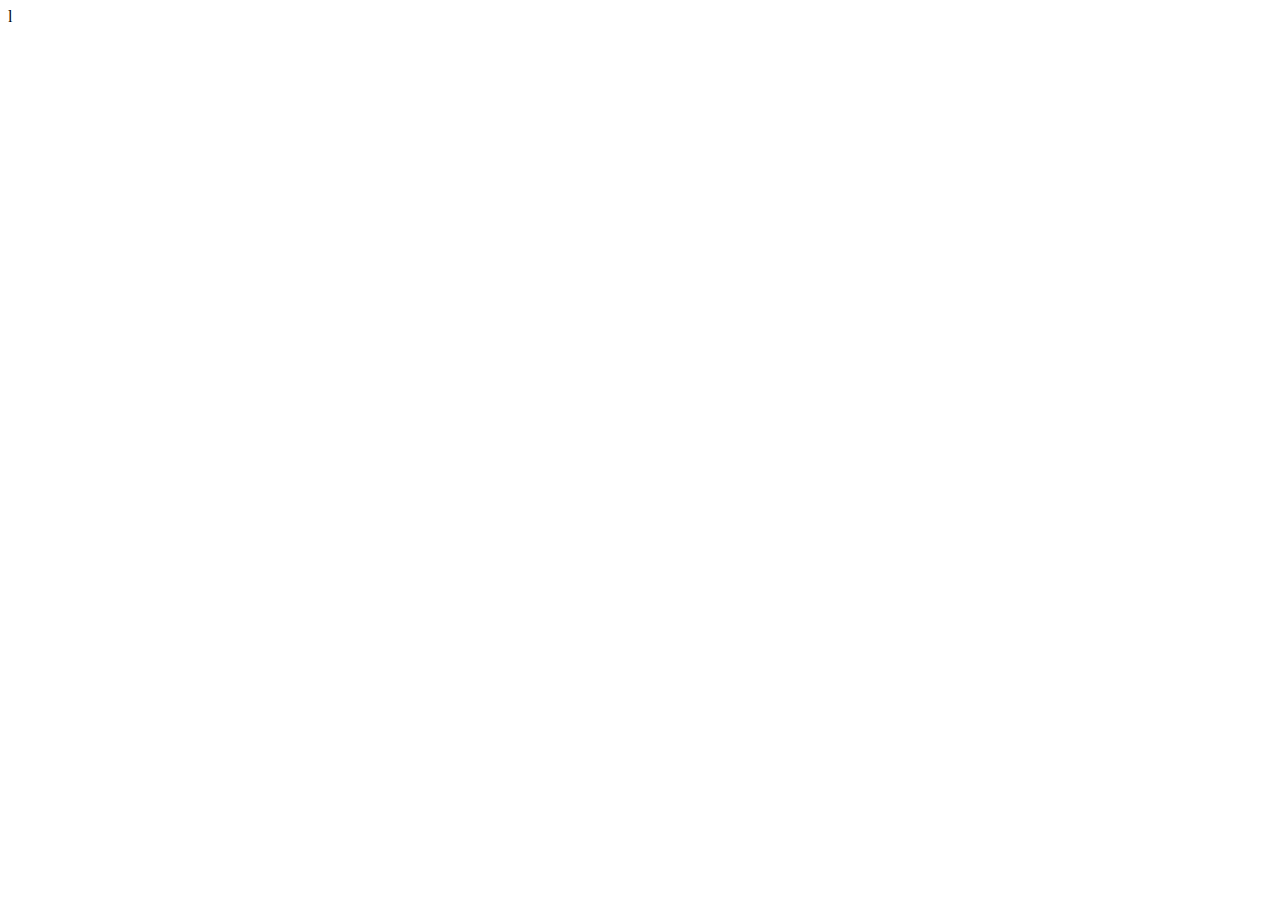
==== index.html @ d32b6e4c "New File" ====
<!DOCTYPE html>
<html lang="en">
<head>
    <meta charset="UTF-8">
    <meta name="viewport" content="width=device-width, initial-scale=1.0">
    <title>Document</title>
</head>
<body>
    
</body>
</html>l
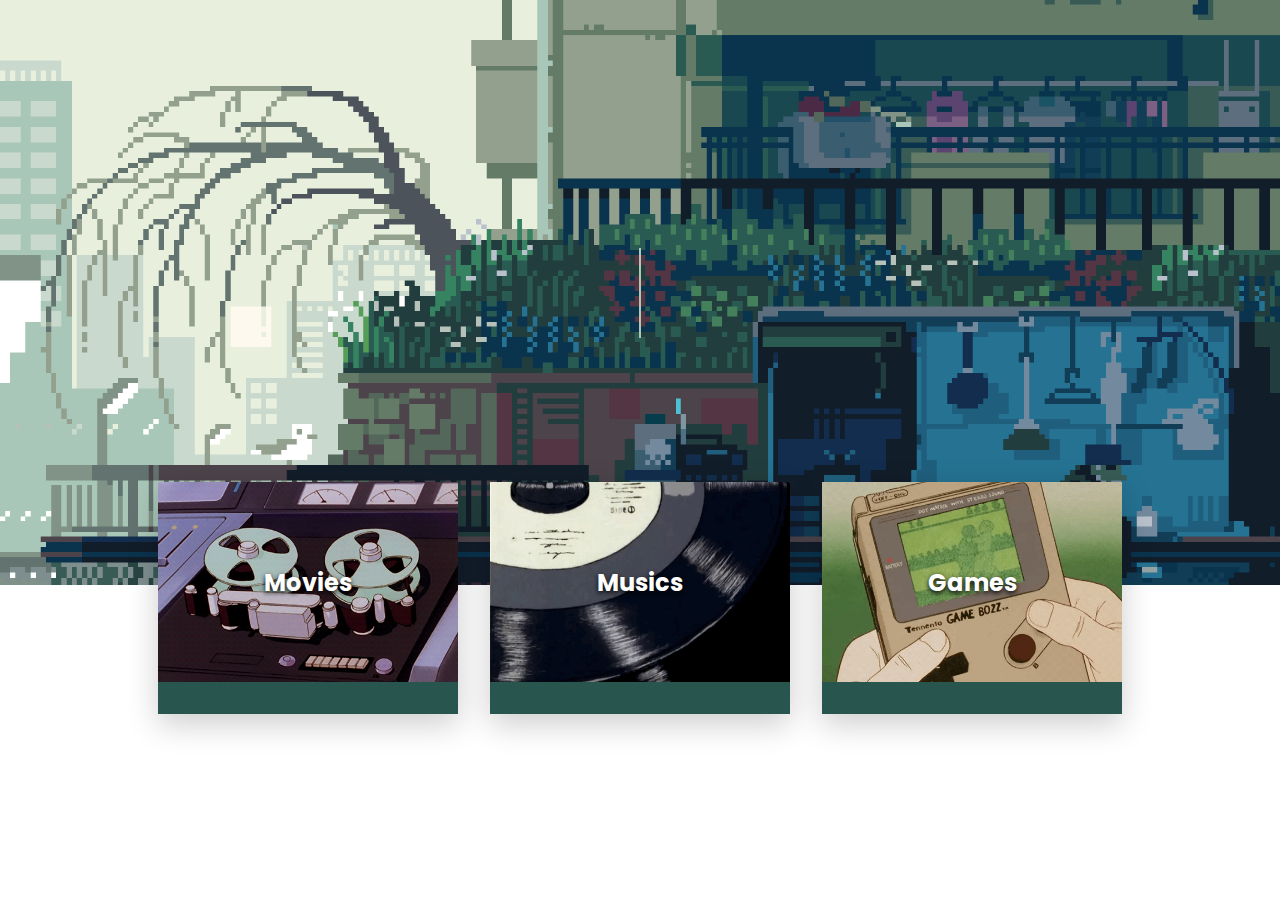
==== commit d4074515: "Ups" ====
--- a/index.html
+++ b/index.html
@@ -1,11 +1,68 @@
 <!DOCTYPE html>
 <html lang="en">
-<head>
-    <meta charset="UTF-8">
-    <meta name="viewport" content="width=device-width, initial-scale=1.0">
-    <title>Document</title>
-</head>
-<body>
+  <head>
+    <meta charset="UTF-8" />
+    <meta name="viewport" content="width=device-width, initial-scale=1.0" />
+    <link rel="stylesheet" href="style.css" />
+    <link
+      href="https://fonts.googleapis.com/css2?family=Poppins:wght@300;400;700&display=swap"
+      rel="stylesheet"
+    />
+    <link
+      href="https://fonts.googleapis.com/css2?family=Press+Start+2P&display=swap"
+      rel="stylesheet"
+    />
+    <title>My Favorite Things</title>
+  </head>
+  <body>
+    <header>
+      <section class="gif-background">
+        <h1 class="typewriter">
+          <span class="gradient-text">My Favorite Things</span>
+        </h1>
+      </section>
+    </header>
+    <div class="container">
+      <div class="card movies">
+          <div class="face face1">
+              <div class="content">
+                  <h3>Movies</h3>
+              </div>
+          </div>
+          <div class="face face2">
+              <div class="content">
+                  <p>I really like watching movies!</p>
+                      <a href="#">Read More</a>
+              </div>
+          </div>
+      </div>
+      <div class="card musics">
+          <div class="face face1">
+              <div class="content">
+                  <h3>Musics</h3>
+              </div>
+          </div>
+          <div class="face face2">
+              <div class="content">
+                  <p>Music calms my nerves.</p>
+                      <a href="#">Read More</a>
+              </div>
+          </div>
+      </div>
+      <div class="card games">
+          <div class="face face1">
+              <div class="content">
+                  <h3>Games</h3>
+              </div>
+          </div>
+          <div class="face face2">
+              <div class="content">
+                  <p>Just one more level...</p>
+                      <a href="#">Read More</a>
+              </div>
+          </div>
+      </div>
+  </div>
     
-</body>
-</html>l+  </body>
+</html>
--- a/style.css
+++ b/style.css
@@ -0,0 +1,206 @@
+* {
+  margin: 0;
+  padding: 0;
+  box-sizing: border-box;
+}
+
+body {
+  font-family: 'Poppins', sans-serif;
+  
+}
+
+header {
+  position: relative;
+  z-index: 1;
+}
+
+.navbar {
+  position: fixed;
+  top: 0;
+  left: 0;
+  width: 100%;
+  padding: 1rem 2rem;
+  z-index: 10;
+  background-color: transparent;
+  text-shadow: 0 2px 5px rgba(255, 255, 255, 0.5);
+  display: flex;
+  justify-content: center;
+  align-items: center;
+  gap: 2rem;
+  transition: background-color 0.3s ease, color 0.3s ease;
+}
+
+.navbar a {
+  color: #ffffff;
+  text-decoration: none;
+  padding: 14px 16px;
+  font-size: 17px;
+  font-weight: 1000;
+}
+
+.navbar a:hover {
+  color: #e0ffaf;
+  transform: scale(1.05);
+}
+
+.section {
+  height: 40vh;
+  display: flex;
+  align-items: center;
+  justify-content: center;
+  font-size: 2rem;
+  color: #B9FD4E;
+}
+
+.body {
+  background-color: #f8fbf4;
+}
+
+.typewriter {
+  overflow: hidden;
+  border-right: 2px solid #b1c7b2;
+  white-space: nowrap;
+  width: 0;
+  animation: typing 3s steps(30, end) forwards, blink 0.75s step-end infinite;
+}
+
+@keyframes typing {
+  to {
+    width: 75%;
+  }
+}
+
+@keyframes blink {
+  50% {
+    border-color: transparent;
+  }
+}
+
+.gif-background {
+  height: 65vh;
+  background: url('img/8351186.gif') center/cover no-repeat;
+  display: flex;
+  justify-content: center;
+  align-items: center;
+  color: white;
+  font-size: 2.8rem;
+  font-family: 'Press Start 2P', cursive;
+  text-align: center;
+  padding: 1.5rem 2rem;
+  position: relative;
+  z-index: 1;
+}
+
+.gradient-text {
+  background: linear-gradient(to right, #28564f 0%, #b1c7b2 50%);
+  -webkit-background-clip: text;
+  -webkit-text-fill-color: transparent;
+  display: inline-block;
+}
+
+/* === CARD SECTION === */
+
+.container {
+  display: flex;
+  justify-content: center;
+  align-items: flex-start;
+  gap: 2rem;
+  padding: 2rem;
+  margin-top: -15vh;
+  position: relative;
+  z-index: 3;
+}
+
+.card {
+  width: 300px;
+  background: #28564f;
+  overflow: hidden;
+  box-shadow: 0 10px 30px rgba(0, 0, 0, 0.2);
+  transition: 0.4s ease;
+  cursor: pointer;
+}
+
+/* Face 1 — the GIF */
+.card .face1 {
+  height: 200px;
+  background-position: center;
+  background-size: cover;
+  display: flex;
+  justify-content: center;
+  align-items: center;
+  transition: transform 0.4s ease;
+}
+
+/* Unique backgrounds */
+.card.movies .face1 {
+  background-image: url('img/moviecover.png');
+}
+
+.card.movies:hover .face1 {
+  background-image: url('img/movie.gif');
+}
+
+.card.musics .face1 {
+  background-image: url('img/musiccover.png');
+}
+
+.card.musics:hover .face1 {
+  background-image: url('img/music.gif');
+}
+
+.card.games .face1 {
+  background-image: url('img/gameycover.png');
+}
+
+.card.games:hover .face1 {
+  background-image: url('img/gamey.gif');
+}
+
+/* Shrink GIF on hover */
+.card:hover .face1 {
+  transform: scale(0.9);
+}
+
+/* Face 2 — description */
+.card .face2 {
+  background: #fff;
+  text-align: center;
+  padding: 1rem;
+  opacity: 0;
+  max-height: 0;
+  overflow: hidden;
+  transition: max-height 0.4s ease, opacity 0.4s ease;
+}
+
+/* Show description on hover */
+.card:hover .face2 {
+  opacity: 1;
+  max-height: 200px;
+}
+
+.card .face2 .content p {
+  margin-bottom: 0.5rem;
+}
+
+.card .face2 .content a {
+  display: inline-block;
+  margin-top: 1rem;
+  text-decoration: none;
+  color: #333;
+  font-weight: bold;
+  border: 1px solid #333;
+  padding: 5px 10px;
+  transition: 0.3s;
+}
+
+.card .face2 .content a:hover {
+  background: #333;
+  color: #fff;
+}
+
+/* Optional title styling */
+.card .face1 .content h3 {
+  color: white;
+  text-shadow: 0 2px 5px black;
+  font-size: 1.5rem;
+}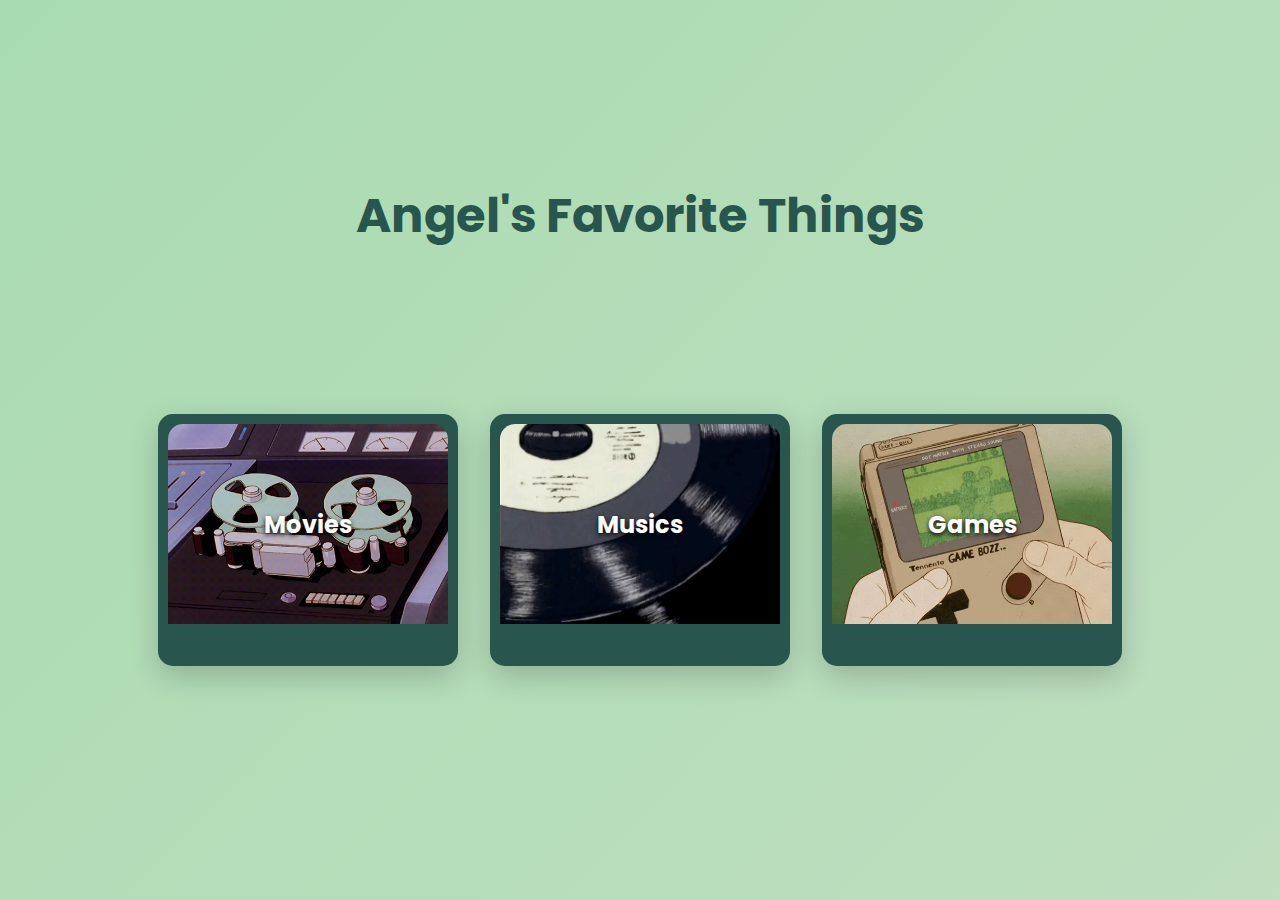
==== commit da83a5a3: "Changes" ====
--- a/index.html
+++ b/index.html
@@ -18,7 +18,7 @@
     <header>
       <section class="gif-background">
         <h1 class="typewriter">
-          <span class="gradient-text">My Favorite Things</span>
+          <span class="gradient-text">Angel's Favorite Things</span>
         </h1>
       </section>
     </header>
@@ -32,7 +32,7 @@
           <div class="face face2">
               <div class="content">
                   <p>I really like watching movies!</p>
-                      <a href="#">Read More</a>
+                      <a href="movies.html">Read More</a>
               </div>
           </div>
       </div>
@@ -45,7 +45,7 @@
           <div class="face face2">
               <div class="content">
                   <p>Music calms my nerves.</p>
-                      <a href="#">Read More</a>
+                      <a href="musics.html">Read More</a>
               </div>
           </div>
       </div>
@@ -58,11 +58,10 @@
           <div class="face face2">
               <div class="content">
                   <p>Just one more level...</p>
-                      <a href="#">Read More</a>
+                      <a href="games.html">Read More</a>
               </div>
           </div>
       </div>
   </div>
-    
   </body>
 </html>
--- a/style.css
+++ b/style.css
@@ -6,109 +6,75 @@
 
 body {
   font-family: 'Poppins', sans-serif;
-  
-}
-
-header {
-  position: relative;
-  z-index: 1;
-}
-
-.navbar {
-  position: fixed;
-  top: 0;
-  left: 0;
-  width: 100%;
-  padding: 1rem 2rem;
-  z-index: 10;
-  background-color: transparent;
-  text-shadow: 0 2px 5px rgba(255, 255, 255, 0.5);
-  display: flex;
-  justify-content: center;
-  align-items: center;
-  gap: 2rem;
-  transition: background-color 0.3s ease, color 0.3s ease;
-}
-
-.navbar a {
-  color: #ffffff;
-  text-decoration: none;
-  padding: 14px 16px;
-  font-size: 17px;
-  font-weight: 1000;
-}
-
-.navbar a:hover {
-  color: #e0ffaf;
-  transform: scale(1.05);
-}
-
-.section {
-  height: 40vh;
-  display: flex;
-  align-items: center;
-  justify-content: center;
-  font-size: 2rem;
-  color: #B9FD4E;
+  background: #f3f6eb;
+  overflow-x: hidden;
 }
 
 .body {
   background-color: #f8fbf4;
 }
 
-.typewriter {
-  overflow: hidden;
-  border-right: 2px solid #b1c7b2;
-  white-space: nowrap;
-  width: 0;
-  animation: typing 3s steps(30, end) forwards, blink 0.75s step-end infinite;
-}
-
-@keyframes typing {
-  to {
-    width: 75%;
-  }
-}
-
-@keyframes blink {
+.gif-background {
+  height: 100vh;
+  width: 100vw;
+  position: relative;
+  display: flex;
+  justify-content: center;
+  align-items: center;
+  background: linear-gradient(-45deg, #f3f6eb, #d4e2cd, rgb(169, 219, 177));
+  background-size: 400% 400%;
+  animation: gradientBG 10s ease infinite;
+  z-index: 1;
+  overflow: hidden;
+}
+
+.gif-background h1 {
+  position: absolute;
+  top: 20%;
+  font-size: 3rem;
+  font-family: 'Poppins', sans-serif;
+  color: #28564f;
+  animation: bounceIn 2s ease-out;
+}
+
+@keyframes gradientBG {
+  0% {
+    background-position: 0% 50%;
+  }
   50% {
-    border-color: transparent;
-  }
-}
-
-.gif-background {
-  height: 65vh;
-  background: url('img/8351186.gif') center/cover no-repeat;
-  display: flex;
-  justify-content: center;
-  align-items: center;
-  color: white;
-  font-size: 2.8rem;
-  font-family: 'Press Start 2P', cursive;
-  text-align: center;
-  padding: 1.5rem 2rem;
-  position: relative;
-  z-index: 1;
-}
-
-.gradient-text {
-  background: linear-gradient(to right, #28564f 0%, #b1c7b2 50%);
-  -webkit-background-clip: text;
-  -webkit-text-fill-color: transparent;
-  display: inline-block;
-}
-
-/* === CARD SECTION === */
+    background-position: 100% 50%;
+  }
+  100% {
+    background-position: 0% 50%;
+  }
+}
+
+@keyframes bounceIn {
+  0% {
+    transform: translateY(-100%);
+  }
+  60% {
+    transform: translateY(30px);
+  }
+  80% {
+    transform: translateY(-10px);
+  }
+  100% {
+    transform: translateY(0);
+  }
+}
 
 .container {
+  position: absolute;
+  top: 60%;
+  left: 50%;
+  transform: translate(-50%, -50%);
   display: flex;
   justify-content: center;
   align-items: flex-start;
   gap: 2rem;
+  z-index: 3;
   padding: 2rem;
-  margin-top: -15vh;
-  position: relative;
-  z-index: 3;
 }
 
 .card {
@@ -118,9 +84,10 @@
   box-shadow: 0 10px 30px rgba(0, 0, 0, 0.2);
   transition: 0.4s ease;
   cursor: pointer;
-}
-
-/* Face 1 — the GIF */
+  border-radius: 15px;
+  border: 10px solid #28564f;
+}
+
 .card .face1 {
   height: 200px;
   background-position: center;
@@ -129,9 +96,10 @@
   justify-content: center;
   align-items: center;
   transition: transform 0.4s ease;
-}
-
-/* Unique backgrounds */
+  border-top-left-radius: 15px;
+  border-top-right-radius: 15px;
+}
+
 .card.movies .face1 {
   background-image: url('img/moviecover.png');
 }
@@ -156,23 +124,23 @@
   background-image: url('img/gamey.gif');
 }
 
-/* Shrink GIF on hover */
 .card:hover .face1 {
   transform: scale(0.9);
 }
 
-/* Face 2 — description */
+
 .card .face2 {
-  background: #fff;
+  background: #28564f;
   text-align: center;
   padding: 1rem;
   opacity: 0;
   max-height: 0;
   overflow: hidden;
   transition: max-height 0.4s ease, opacity 0.4s ease;
-}
-
-/* Show description on hover */
+  border-bottom-left-radius: 15px;
+  border-bottom-right-radius: 15px;
+}
+
 .card:hover .face2 {
   opacity: 1;
   max-height: 200px;
@@ -180,15 +148,16 @@
 
 .card .face2 .content p {
   margin-bottom: 0.5rem;
+  color: white;
 }
 
 .card .face2 .content a {
   display: inline-block;
   margin-top: 1rem;
   text-decoration: none;
-  color: #333;
+  color: white;
   font-weight: bold;
-  border: 1px solid #333;
+  border: 1px solid white;
   padding: 5px 10px;
   transition: 0.3s;
 }
@@ -198,9 +167,97 @@
   color: #fff;
 }
 
-/* Optional title styling */
 .card .face1 .content h3 {
   color: white;
   text-shadow: 0 2px 5px black;
   font-size: 1.5rem;
-}+}
+
+.movie-card-container {
+  position: absolute;
+  top: 50%;
+  left: 50%;
+  transform: translate(-50%, -50%);
+  z-index: 2;
+  display: flex;
+  flex-direction: column;
+  align-items: center;
+  gap: 2rem;
+  width: 100%;
+  padding: 0 1rem;
+}
+
+.movie-card {
+  display: flex;
+  width: 90%;
+  max-width: 900px;
+  background: #28564f;
+  color: white;
+  border-radius: 15px;
+  overflow: hidden;
+  box-shadow: 0 10px 30px rgba(0, 0, 0, 0.2);
+  transition: transform 0.3s ease;
+}
+
+.movie-card:hover {
+  transform: translateY(-5px);
+}
+
+.movie-image {
+  width: 40%;
+  background-size: cover;
+  background-position: center;
+}
+
+.movie-info {
+  padding: 2rem;
+  width: 60%;
+  display: flex;
+  flex-direction: column;
+  justify-content: center;
+}
+
+.movie-info h2 {
+  font-size: 2rem;
+  margin-bottom: 1rem;
+  color: #B9FD4E;
+}
+
+.movie-info p {
+  font-size: 1rem;
+  margin-bottom: 1rem;
+}
+
+.movie-info a {
+  align-self: flex-start;
+  text-decoration: none;
+  color: white;
+  background: #1f4033;
+  padding: 0.5rem 1rem;
+  border-radius: 6px;
+  transition: background 0.3s;
+}
+
+.movie-info a:hover {
+  background: #333;
+}
+
+.back-button {
+  position: absolute;
+  top: 2rem;
+  left: 2rem;
+  text-decoration: none;
+  color: #28564f;
+  background: white;
+  padding: 0.5rem 1.2rem;
+  border-radius: 10px;
+  font-weight: bold;
+  box-shadow: 0 4px 8px rgba(0, 0, 0, 0.1);
+  transition: background 0.3s ease, transform 0.2s ease;
+  z-index: 10;
+}
+
+.back-button:hover {
+  background: rgb(255, 255, 255);
+  transform: translateY(-2px);
+}
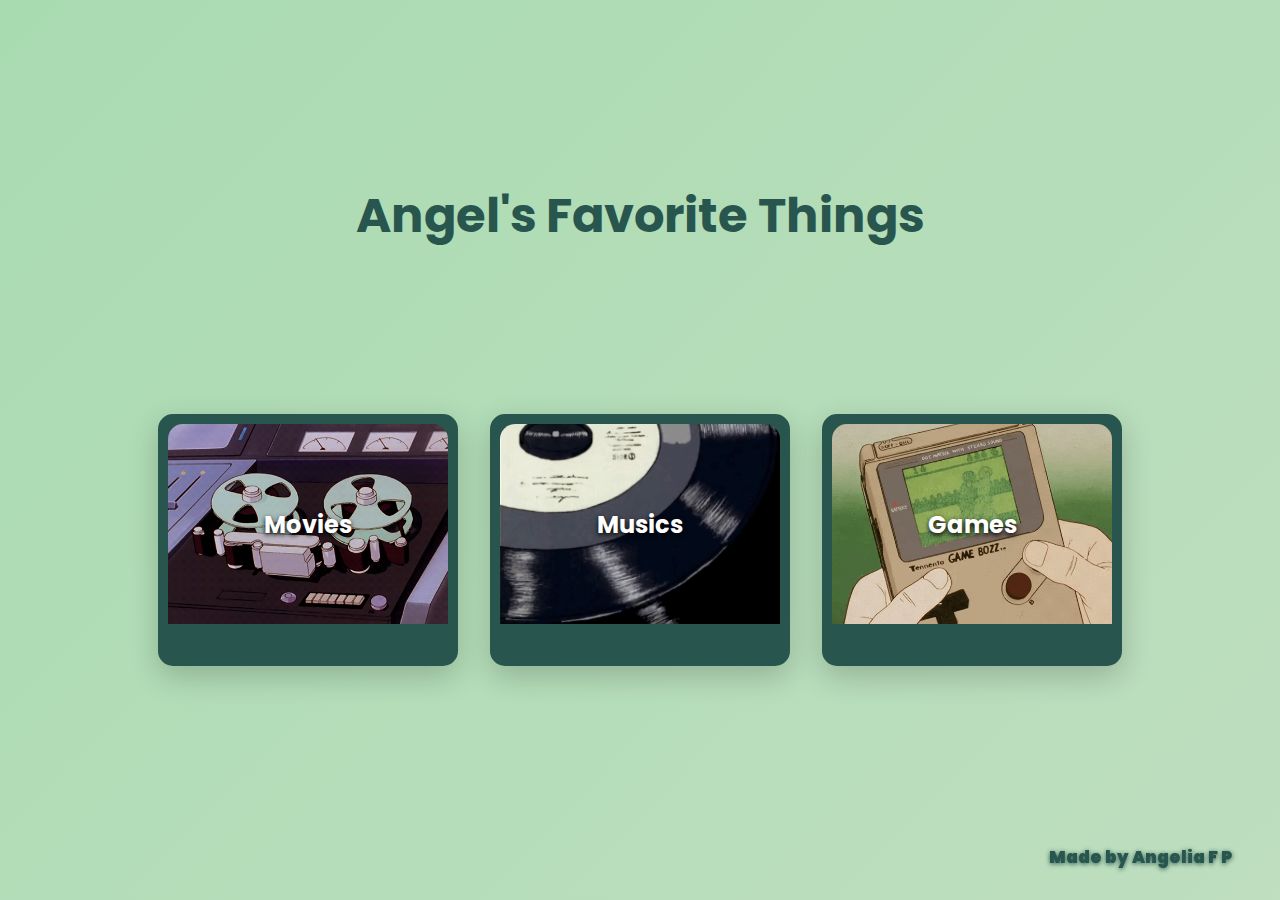
==== commit dc10a23d: "f" ====
--- a/index.html
+++ b/index.html
@@ -24,44 +24,47 @@
     </header>
     <div class="container">
       <div class="card movies">
-          <div class="face face1">
-              <div class="content">
-                  <h3>Movies</h3>
-              </div>
+        <div class="face face1">
+          <div class="content">
+            <h3>Movies</h3>
           </div>
-          <div class="face face2">
-              <div class="content">
-                  <p>I really like watching movies!</p>
-                      <a href="movies.html">Read More</a>
-              </div>
+        </div>
+        <div class="face face2">
+          <div class="content">
+            <p>I really like watching movies!</p>
+            <a href="movies.html">Read More</a>
           </div>
+        </div>
       </div>
       <div class="card musics">
-          <div class="face face1">
-              <div class="content">
-                  <h3>Musics</h3>
-              </div>
+        <div class="face face1">
+          <div class="content">
+            <h3>Musics</h3>
           </div>
-          <div class="face face2">
-              <div class="content">
-                  <p>Music calms my nerves.</p>
-                      <a href="musics.html">Read More</a>
-              </div>
+        </div>
+        <div class="face face2">
+          <div class="content">
+            <p>Music calms my nerves.</p>
+            <a href="musics.html">Read More</a>
           </div>
+        </div>
       </div>
       <div class="card games">
-          <div class="face face1">
-              <div class="content">
-                  <h3>Games</h3>
-              </div>
+        <div class="face face1">
+          <div class="content">
+            <h3>Games</h3>
           </div>
-          <div class="face face2">
-              <div class="content">
-                  <p>Just one more level...</p>
-                      <a href="games.html">Read More</a>
-              </div>
+        </div>
+        <div class="face face2">
+          <div class="content">
+            <p>Just one more level...</p>
+            <a href="games.html">Read More</a>
           </div>
+        </div>
       </div>
-  </div>
+    </div>
+    <footer>
+      <div class="footerr"><p>Made by Angelia F P</p></div>
+    </footer>
   </body>
 </html>
--- a/style.css
+++ b/style.css
@@ -254,10 +254,39 @@
   font-weight: bold;
   box-shadow: 0 4px 8px rgba(0, 0, 0, 0.1);
   transition: background 0.3s ease, transform 0.2s ease;
-  z-index: 10;
+  z-index: 999;
 }
 
 .back-button:hover {
   background: rgb(255, 255, 255);
   transform: translateY(-2px);
 }
+
+footer{
+  position: absolute;
+  width: 100%;
+  bottom: 0;
+  z-index: 2;
+}
+
+.footerr {
+  position: fixed;
+  bottom: 0;
+  left: 0;
+  width: 100%;
+  padding: 1rem 2rem;
+  z-index: 100;
+  color: #28564f;
+  font-weight: bold;
+  text-align: right;
+  text-shadow: 0 1px 5px #28564f;
+}
+
+
+.footerr p {
+  color: #28564f;
+  text-decoration: none;
+  padding: 14px 16px;
+  font-size: 17px;
+  font-weight: 1000;
+}
